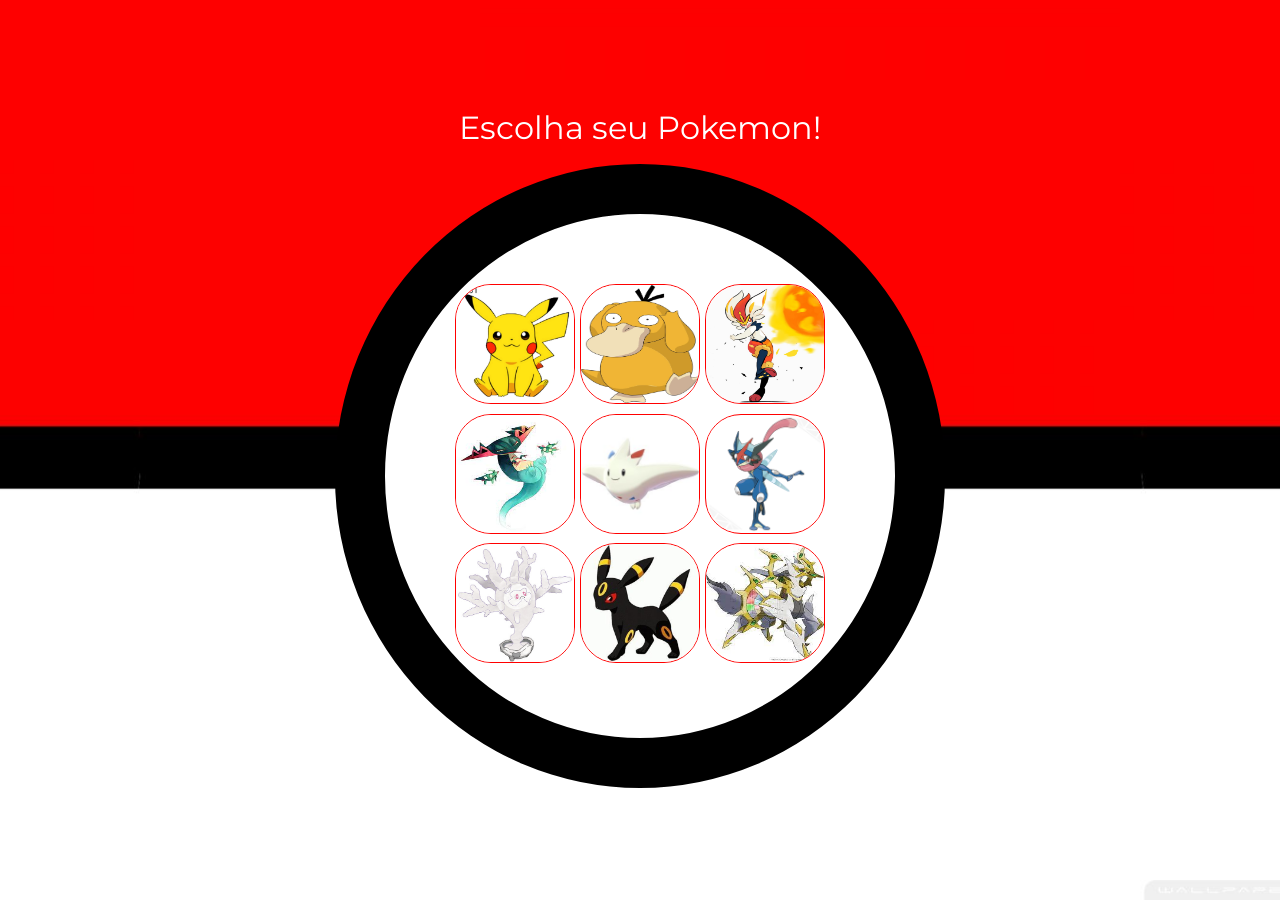
==== index.html @ 3ecd9bae "vaipoha" ====
<!DOCTYPE html>
<html lang="pt-BR">
<head>
    <meta charset="UTF-8">
    <meta http-equiv="X-UA-Compatible" content="IE=edge">
    <meta name="viewport" content="width=device-width, initial-scale=1.0">

    <title>Alura MIDI</title>

    <link rel="preconnect" href="https://fonts.googleapis.com">
    <link rel="preconnect" href="https://fonts.gstatic.com" crossorigin>
    <link href="https://fonts.googleapis.com/css2?family=Montserrat:wght@500;600&display=swap" rel="stylesheet">


    <link rel="icon" type="image/png" href="images/bateria.png">
    <link rel="stylesheet" href="/css/normalize.css">
    <link rel="stylesheet" href="css/reset.css">
    <link rel="stylesheet" href="css/estilos.css">
    
    
</head>
<body>

    <h1>Escolha seu Pokemon!</h1>

    <section class="teclado">
        <button ><img class="tecla tecla_pom" src="images/1511899337_1-4.webp" alt=""></button>
        <button ><img class="tecla tecla_clap" src="images/Psyduck_AG_anime.webp" alt=""></button>
        <button><img  class="tecla tecla_tim" src="images/7e417da951460b701bb1a861e2a08010.png" alt=""></button>

        <button ><img class="tecla tecla_puff" src="images/images-4.jpeg" alt=""></button>
        <button ><img class="tecla tecla_splash" src="images/df5b7d129c6875885dcab9d4cf00a5df.jpg" alt=""></button>
        <button ><img class="tecla tecla_toim" src="images/ashgreninja.png" alt=""></button>

        <button><img  class="tecla tecla_psh" src="images/cursola.jpg" alt=""></button>
        <button><img  class="tecla tecla_tic" src="images/Umbreon_400x400.jpg" alt=""></button>
        <button><img  class="tecla tecla_tom" src="images/images-5.jpeg" alt=""></button>
    </section>

    <audio  src="vozes/pikachu.mp3" id="som_tecla_pom"></audio>
    <audio  src="vozes/y2meta.com - Pokemon Psyduck voice_sound (128 kbps).mp3" id="som_tecla_clap"></audio>
    <audio  src="sounds/keye.wav" id="som_tecla_tim"></audio>
    <audio  src="sounds/keya.wav" id="som_tecla_puff"></audio>
    <audio  src="sounds/keys.wav" id="som_tecla_splash"></audio>
    <audio  src="sounds/keyd.wav" id="som_tecla_toim"></audio>
    <audio  src="sounds/keyz.wav" id="som_tecla_psh"></audio>
    <audio  src="sounds/keyx.wav" id="som_tecla_tic"></audio>
    <audio  src="sounds/keyc.wav" id="som_tecla_tom"></audio>

    <script src="./JavaScript/main.js"></script>

</body>


</html>
---- css/estilos.css ----
:root {
  --cinza: #aaa;
  --vermelha: #e93d50;
  --vermelha-escura: #af303f;
  --branca: #fff;
  --luz: rgb(229, 255, 0);
}

body {
  align-items: center;
  background: url('/pokebola.jpg') no-repeat center / cover;
  display: flex;
  justify-content: center;
  flex-direction: column;
  font-family: 'Montserrat', sans-serif;
  min-height: 100vh;
}

h1 {
  color: var(--branca);
  margin-bottom: 20px;
  font-size: 2rem;
  text-align: center;
}

.teclado {
  background: white;
  border: solid black;
  border-radius: 50%;
  display: grid;
  gap: 5px;
  grid-template-columns: repeat(3, 1fr);
  padding: 70px;
}

.tecla {
   border-radius: 50px;
  border: 1px solid red;
  color: black;
  cursor: pointer;
 
}

.tecla.ativa,
.tecla:active {
  background-color: var(--vermelha);
  border: 4px solid  var(--vermelha);
  box-shadow: 3px 3px 0 var(--vermelha-escura) inset;
  color: var(--branca);
  outline: none;
}

.tecla.focus,
.tecla:focus {
  outline: none;
  box-shadow: 1px 1px 10px var(--luz);
}

.tecla.active:focus,
.tecla:active:focus {
  box-shadow: 3px 3px 0 var(--vermelha-escura) inset, 1px 1px 10px var(--luz);
}



@media screen and (min-width: 0){
.tecla{
  height: 80px;
  width: 80px;
  border-radius: 30%;
  
  
}

.teclado{
  border: 30px solid black;
  padding: 20px;
 }

}

@media screen and (min-width: 768px){
  .tecla{
  height: 120px;
  width: 120px;
  border-radius: 30%;
  }

  .teclado{
    border: 50px solid black;
    padding: 70px;
  }
  

}
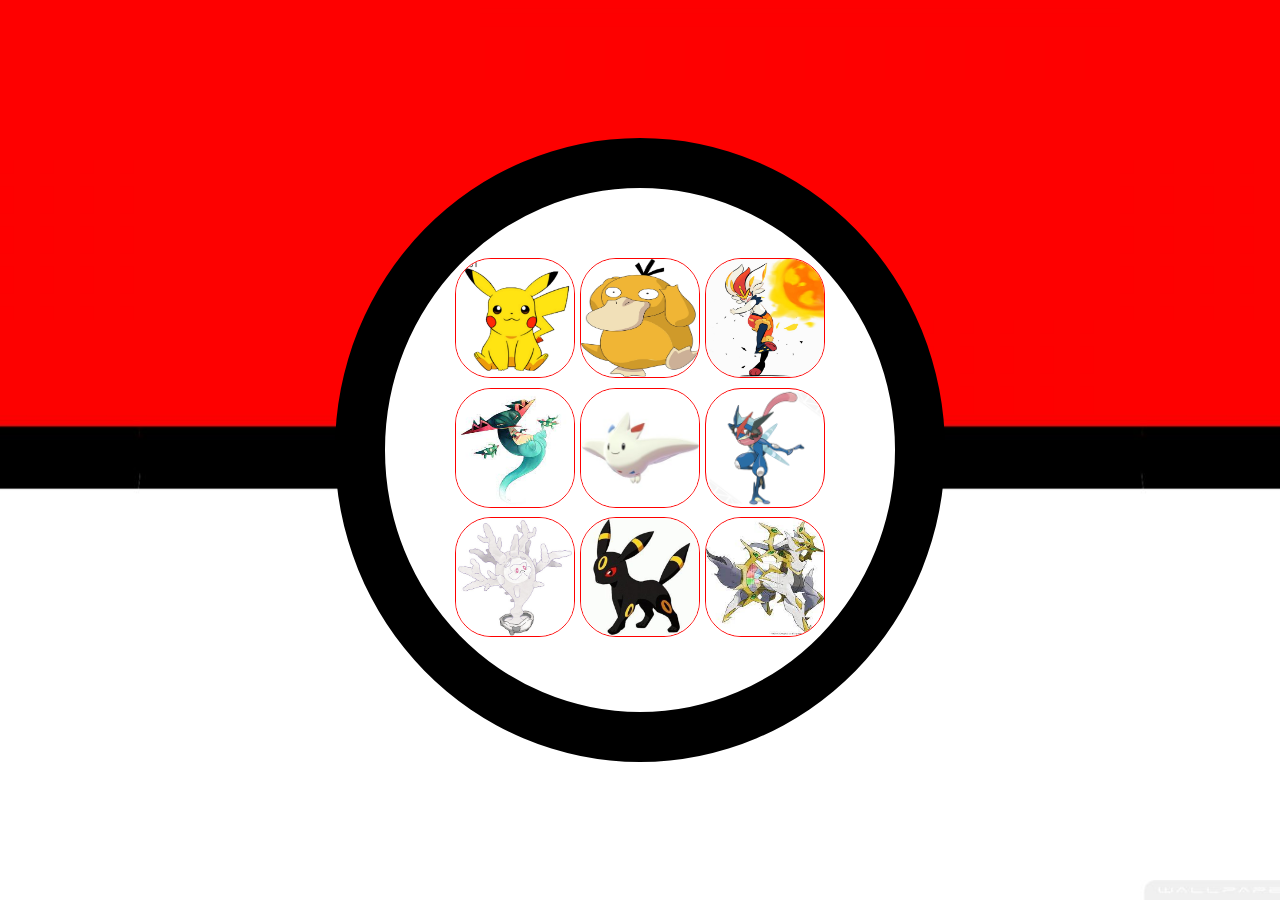
==== commit d92a7c8a: "chupa" ====
--- a/index.html
+++ b/index.html
@@ -19,10 +19,9 @@
     
     
 </head>
-<body>
-
-    <h1>Escolha seu Pokemon!</h1>
-
+<body style="background: url('pokebola.jpg') no-repeat center / cover;">
+       
+   
     <section class="teclado">
         <button ><img class="tecla tecla_pom" src="images/1511899337_1-4.webp" alt=""></button>
         <button ><img class="tecla tecla_clap" src="images/Psyduck_AG_anime.webp" alt=""></button>
--- a/css/estilos.css
+++ b/css/estilos.css
@@ -8,8 +8,7 @@
 
 body {
   align-items: center;
-  background: url('/pokebola.jpg') no-repeat center / cover;
-  display: flex;
+   display: flex;
   justify-content: center;
   flex-direction: column;
   font-family: 'Montserrat', sans-serif;
@@ -17,7 +16,7 @@
 }
 
 h1 {
-  color: var(--branca);
+  color: black;
   margin-bottom: 20px;
   font-size: 2rem;
   text-align: center;
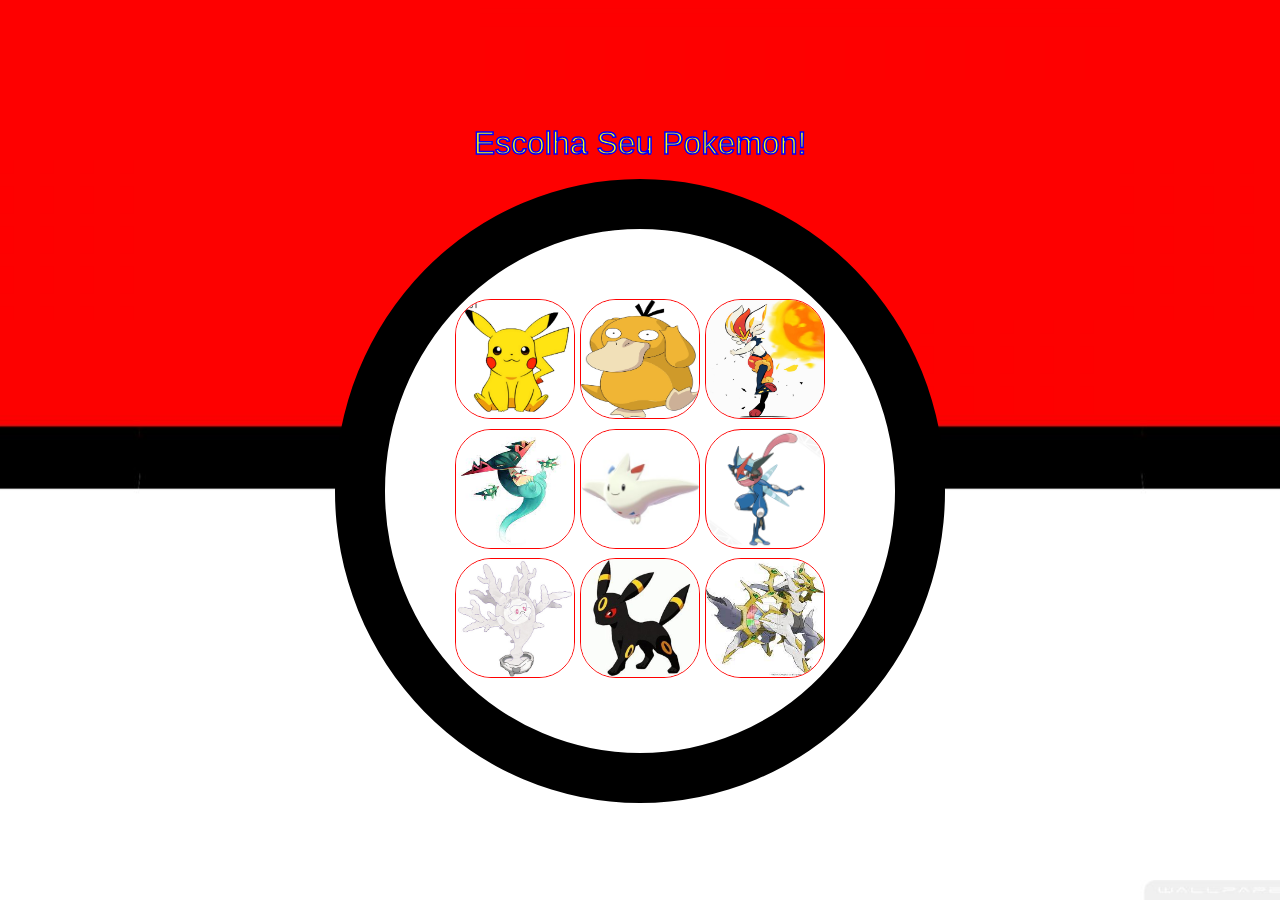
==== commit 897d6e8e: "foi" ====
--- a/index.html
+++ b/index.html
@@ -10,6 +10,7 @@
     <link rel="preconnect" href="https://fonts.googleapis.com">
     <link rel="preconnect" href="https://fonts.gstatic.com" crossorigin>
     <link href="https://fonts.googleapis.com/css2?family=Montserrat:wght@500;600&display=swap" rel="stylesheet">
+    <link href="http://fonts.cdnfonts.com/css/pokemon-solid" rel="stylesheet">
 
 
     <link rel="icon" type="image/png" href="images/bateria.png">
@@ -21,7 +22,7 @@
 </head>
 <body style="background: url('pokebola.jpg') no-repeat center / cover;">
        
-   
+   <h1>Escolha Seu Pokemon!</h1>
     <section class="teclado">
         <button ><img class="tecla tecla_pom" src="images/1511899337_1-4.webp" alt=""></button>
         <button ><img class="tecla tecla_clap" src="images/Psyduck_AG_anime.webp" alt=""></button>
--- a/css/estilos.css
+++ b/css/estilos.css
@@ -16,10 +16,14 @@
 }
 
 h1 {
-  color: black;
+  color: yellow;
+  -webkit-text-stroke-width: 1.5px;
+-webkit-text-stroke-color: blue;
+  margin-top: 30px;
   margin-bottom: 20px;
   font-size: 2rem;
   text-align: center;
+  font-family: 'Pokemon Solid', sans-serif;
 }
 
 .teclado {
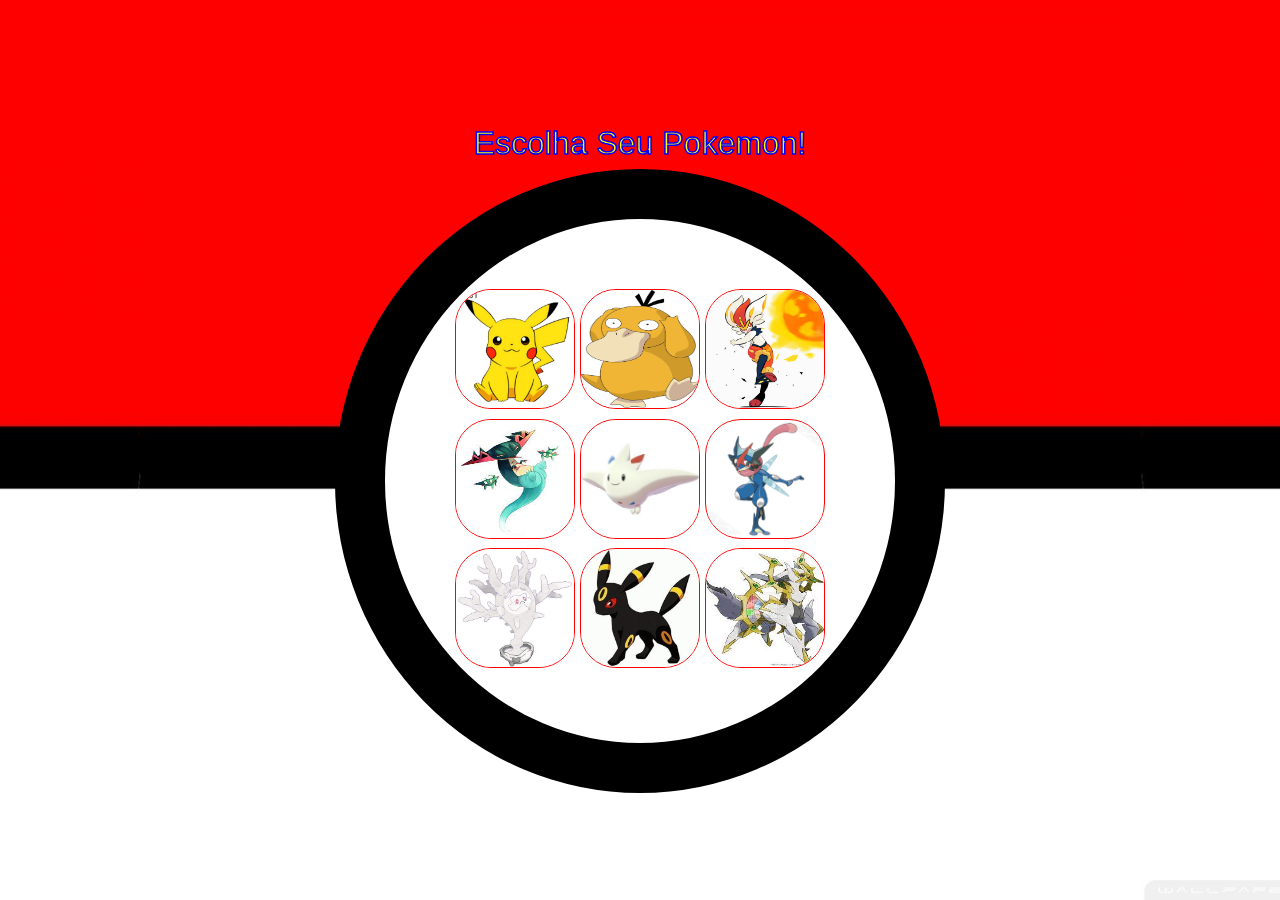
==== commit 3d9b1e0d: "fonte" ====
--- a/index.html
+++ b/index.html
@@ -22,7 +22,7 @@
 </head>
 <body style="background: url('pokebola.jpg') no-repeat center / cover;">
        
-   <h1>Escolha Seu Pokemon!</h1>
+   <h1 style="font-family: 'Pokemon Solid', sans-serif" >Escolha Seu Pokemon!</h1>
     <section class="teclado">
         <button ><img class="tecla tecla_pom" src="images/1511899337_1-4.webp" alt=""></button>
         <button ><img class="tecla tecla_clap" src="images/Psyduck_AG_anime.webp" alt=""></button>
--- a/css/estilos.css
+++ b/css/estilos.css
@@ -11,20 +11,19 @@
    display: flex;
   justify-content: center;
   flex-direction: column;
-  font-family: 'Montserrat', sans-serif;
   min-height: 100vh;
+  
 }
 
 h1 {
-  color: yellow;
+   color: yellow;
   -webkit-text-stroke-width: 1.5px;
--webkit-text-stroke-color: blue;
-  margin-top: 30px;
-  margin-bottom: 20px;
+  -webkit-text-stroke-color: blue;
+  margin-top: 20px;
+  margin-bottom: 10px;
   font-size: 2rem;
   text-align: center;
-  font-family: 'Pokemon Solid', sans-serif;
-}
+  }
 
 .teclado {
   background: white;
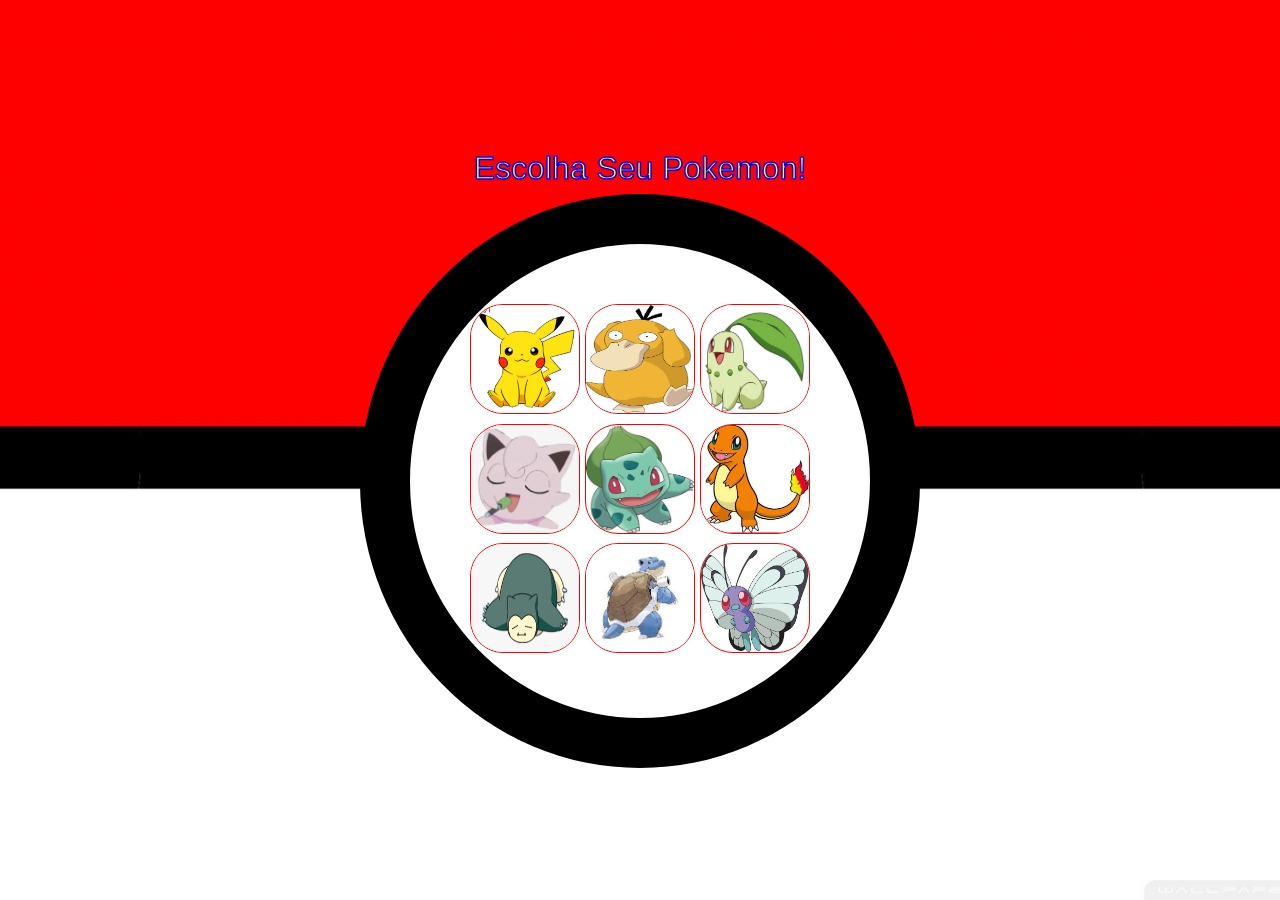
==== commit c7cfe769: "final" ====
--- a/index.html
+++ b/index.html
@@ -10,7 +10,6 @@
     <link rel="preconnect" href="https://fonts.googleapis.com">
     <link rel="preconnect" href="https://fonts.gstatic.com" crossorigin>
     <link href="https://fonts.googleapis.com/css2?family=Montserrat:wght@500;600&display=swap" rel="stylesheet">
-    <link href="http://fonts.cdnfonts.com/css/pokemon-solid" rel="stylesheet">
 
 
     <link rel="icon" type="image/png" href="images/bateria.png">
@@ -18,6 +17,7 @@
     <link rel="stylesheet" href="css/reset.css">
     <link rel="stylesheet" href="css/estilos.css">
     
+    <style> @import url('http://fonts.cdnfonts.com/css/pokemon-solid'); </style>
     
 </head>
 <body style="background: url('pokebola.jpg') no-repeat center / cover;">
@@ -26,26 +26,26 @@
     <section class="teclado">
         <button ><img class="tecla tecla_pom" src="images/1511899337_1-4.webp" alt=""></button>
         <button ><img class="tecla tecla_clap" src="images/Psyduck_AG_anime.webp" alt=""></button>
-        <button><img  class="tecla tecla_tim" src="images/7e417da951460b701bb1a861e2a08010.png" alt=""></button>
+        <button><img  class="tecla tecla_tim" src="images/1d25bfe8afee232df9c55a786a501daa5b0de285_00-2.jpg" alt=""></button>
 
-        <button ><img class="tecla tecla_puff" src="images/images-4.jpeg" alt=""></button>
-        <button ><img class="tecla tecla_splash" src="images/df5b7d129c6875885dcab9d4cf00a5df.jpg" alt=""></button>
-        <button ><img class="tecla tecla_toim" src="images/ashgreninja.png" alt=""></button>
+        <button ><img class="tecla tecla_puff" src="images/images-6.jpeg" alt=""></button>
+        <button ><img class="tecla tecla_splash" src="images/Bubassaur.webp" alt=""></button>
+        <button ><img class="tecla tecla_toim" src="images/images-7.jpeg" alt=""></button>
 
-        <button><img  class="tecla tecla_psh" src="images/cursola.jpg" alt=""></button>
-        <button><img  class="tecla tecla_tic" src="images/Umbreon_400x400.jpg" alt=""></button>
-        <button><img  class="tecla tecla_tom" src="images/images-5.jpeg" alt=""></button>
+        <button><img  class="tecla tecla_psh" src="images/23-236585_snorlax-clipart-hd-png-download.png" alt=""></button>
+        <button><img  class="tecla tecla_tic" src="images/images-8.jpeg" alt=""></button>
+        <button><img  class="tecla tecla_tom" src="images/358a2f567b3fef829ea9fa7293fa6ae2.png" alt=""></button>
     </section>
 
     <audio  src="vozes/pikachu.mp3" id="som_tecla_pom"></audio>
     <audio  src="vozes/y2meta.com - Pokemon Psyduck voice_sound (128 kbps).mp3" id="som_tecla_clap"></audio>
-    <audio  src="sounds/keye.wav" id="som_tecla_tim"></audio>
-    <audio  src="sounds/keya.wav" id="som_tecla_puff"></audio>
-    <audio  src="sounds/keys.wav" id="som_tecla_splash"></audio>
-    <audio  src="sounds/keyd.wav" id="som_tecla_toim"></audio>
-    <audio  src="sounds/keyz.wav" id="som_tecla_psh"></audio>
-    <audio  src="sounds/keyx.wav" id="som_tecla_tic"></audio>
-    <audio  src="sounds/keyc.wav" id="som_tecla_tom"></audio>
+    <audio  src="vozes/Chikorita - Sound.mp3" id="som_tecla_tim"></audio>
+    <audio  src="vozes/Jigglypuff.mp3" id="som_tecla_puff"></audio>
+    <audio  src="vozes/Bulbasaur Song.mp3" id="som_tecla_splash"></audio>
+    <audio  src="vozes/Charmander.mp3" id="som_tecla_toim"></audio>
+    <audio  src="vozes/Snorlax Sleeping.mp3" id="som_tecla_psh"></audio>
+    <audio  src="vozes/Blastoise.mp3" id="som_tecla_tic"></audio>
+    <audio  src="vozes/Butterfree.mp3" id="som_tecla_tom"></audio>
 
     <script src="./JavaScript/main.js"></script>
 
--- a/css/estilos.css
+++ b/css/estilos.css
@@ -6,16 +6,18 @@
   --luz: rgb(229, 255, 0);
 }
 
+
 body {
   align-items: center;
    display: flex;
   justify-content: center;
   flex-direction: column;
   min-height: 100vh;
-  
+
 }
 
 h1 {
+  font-family: 'Pokemon Solid', sans-serif; 
    color: yellow;
   -webkit-text-stroke-width: 1.5px;
   -webkit-text-stroke-color: blue;
@@ -40,7 +42,7 @@
   border: 1px solid red;
   color: black;
   cursor: pointer;
- 
+ background-color: #fff;
 }
 
 .tecla.ativa,
@@ -83,14 +85,14 @@
 
 @media screen and (min-width: 768px){
   .tecla{
-  height: 120px;
-  width: 120px;
+  height: 110px;
+  width: 110px;
   border-radius: 30%;
   }
 
   .teclado{
     border: 50px solid black;
-    padding: 70px;
+    padding: 60px;
   }
   
 
